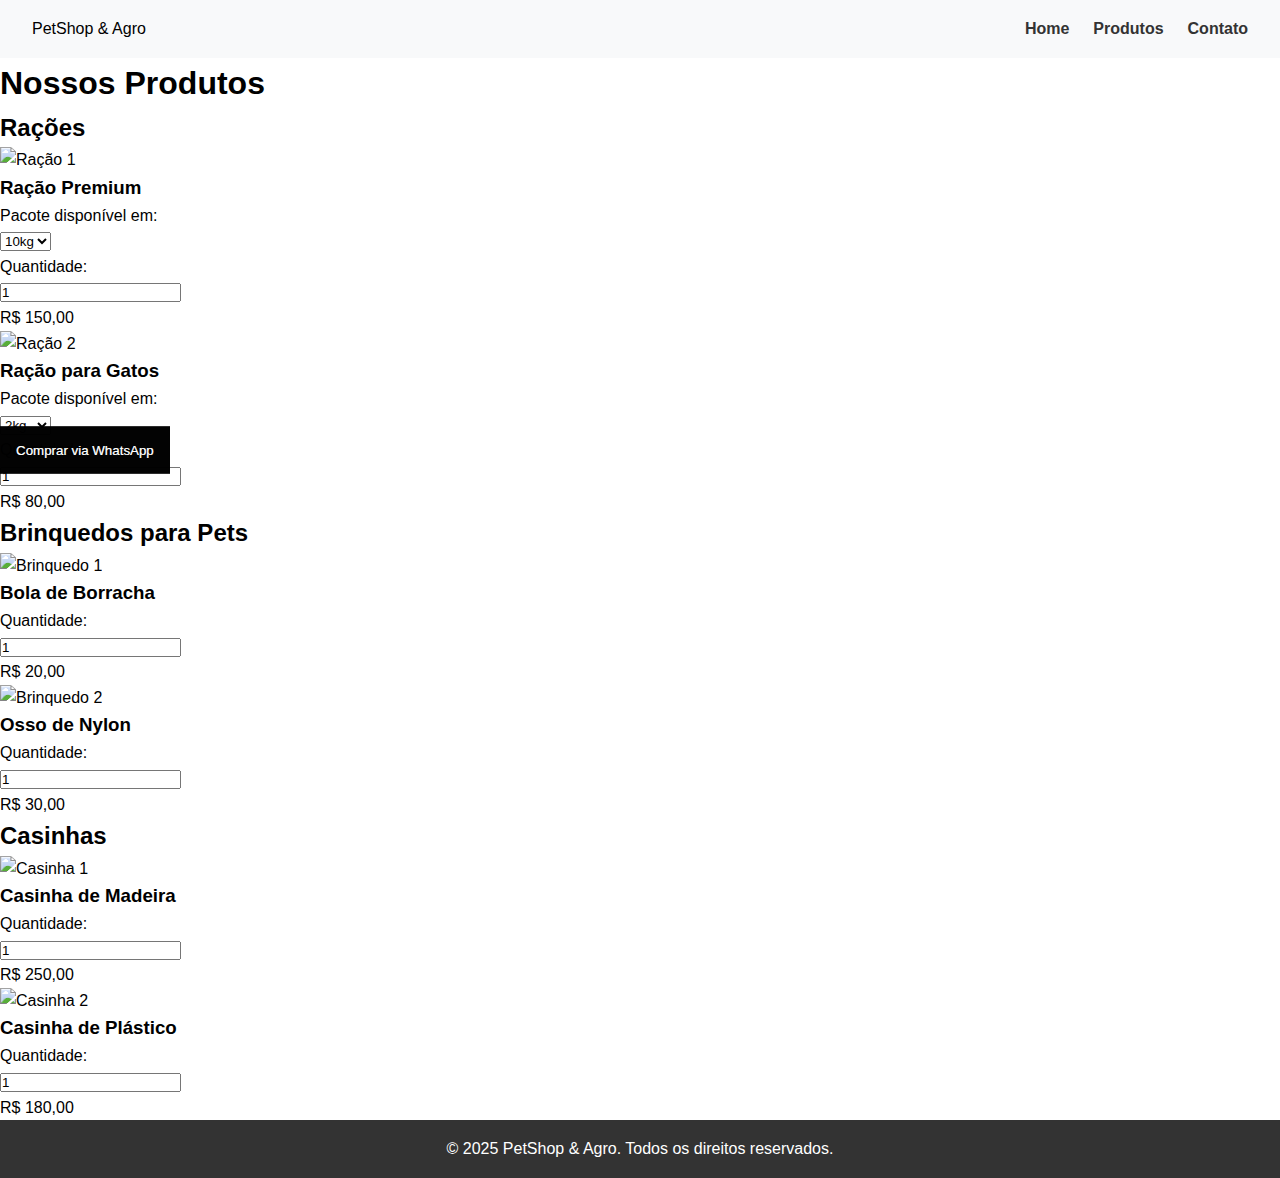
==== produtos.html @ fbe98b85 "Add files via upload" ====
<!DOCTYPE html>
<html lang="en">
<head>
  <meta charset="UTF-8">
  <meta name="viewport" content="width=device-width, initial-scale=1.0">
  <title>Página de Produtos</title>
  <link rel="stylesheet" href="styles.css">
</head>
<body>

  <!-- Header -->
  <header>
    <div class="logo">PetShop & Agro</div>
    <ul class="nav-links">
      <li><a href="index.html">Home</a></li>
      <li><a href="produtos.html">Produtos</a></li>
      <li><a href="contato.html">Contato</a></li>
    </ul>
  </header>

  <!-- Seção Produtos -->
  <main>
    <section id="products">
      <h1>Nossos Produtos</h1>

      <!-- Seção Rações -->
      <div class="product-category">
        <h2>Rações</h2>
        <div class="product-grid">
          <div class="product-card">
            <img src="images/img1.jpg" alt="Ração 1">
            <h3>Ração Premium</h3>
            <p>Pacote disponível em:</p>
            <select class="size-select">
              <option value="10kg">10kg</option>
              <option value="15kg">15kg</option>
              <option value="20kg">20kg</option>
            </select>
            <p>Quantidade:</p>
            <input type="number" min="1" value="1" class="quantity-input">
            <p class="price">R$ 150,00</p>
            <button class="whatsapp-button" onclick="comprarWhatsApp('Ração Premium', this)">Comprar via WhatsApp</button>
          </div>
          <div class="product-card">
            <img src="images/img2.jpg" alt="Ração 2">
            <h3>Ração para Gatos</h3>
            <p>Pacote disponível em:</p>
            <select class="size-select">
              <option value="2kg">2kg</option>
              <option value="5kg">5kg</option>
              <option value="10kg">10kg</option>
            </select>
            <p>Quantidade:</p>
            <input type="number" min="1" value="1" class="quantity-input">
            <p class="price">R$ 80,00</p>
            <button class="whatsapp-button" onclick="comprarWhatsApp('Raçã para Gatos', this)">Comprar via WhatsApp</button>
          </div>
        </div>
      </div>

      <!-- Seção Brinquedos para Pets -->
      <div class="product-category">
        <h2>Brinquedos para Pets</h2>
        <div class="product-grid">
          <div class="product-card">
            <img src="images/img1.jpg" alt="Brinquedo 1">
            <h3>Bola de Borracha</h3>
            <p>Quantidade:</p>
            <input type="number" min="1" value="1" class="quantity-input">
            <p class="price">R$ 20,00</p>
            <button class="whatsapp-button" onclick="comprarWhatsApp('Bola de Borracha', this)">Comprar via WhatsApp</button>
          </div>
          <div class="product-card">
            <img src="images/img2.jpg" alt="Brinquedo 2">
            <h3>Osso de Nylon</h3>
            <p>Quantidade:</p>
            <input type="number" min="1" value="1" class="quantity-input">
            <p class="price">R$ 30,00</p>
            <button class="whatsapp-button" onclick="comprarWhatsApp('Osso de Nylon', this)">Comprar via WhatsApp</button>
          </div>
        </div>
      </div>

      <!-- Seção Casinhas -->
      <div class="product-category">
        <h2>Casinhas</h2>
        <div class="product-grid">
          <div class="product-card">
            <img src="images/img1.jpg" alt="Casinha 1">
            <h3>Casinha de Madeira</h3>
            <p>Quantidade:</p>
            <input type="number" min="1" value="1" class="quantity-input">
            <p class="price">R$ 250,00</p>
            <button class="whatsapp-button" onclick="comprarWhatsApp('Casinha de Madeira', this)">Comprar via WhatsApp</button>
          </div>
          <div class="product-card">
            <img src="images/img2.jpg" alt="Casinha 2">
            <h3>Casinha de Plástico</h3>
            <p>Quantidade:</p>
            <input type="number" min="1" value="1" class="quantity-input">
            <p class="price">R$ 180,00</p>
            <button class="whatsapp-button" onclick="comprarWhatsApp('Casinha de Plástico', this)">Comprar via WhatsApp</button>
          </div>
        </div>
      </div>
    </section>
  </main>

  <!-- Footer -->
  <footer>
    <p>&copy; 2025 PetShop & Agro. Todos os direitos reservados.</p>
  </footer>

  <!-- Script para redirecionar ao WhatsApp -->
  <script>
    function comprarWhatsApp(nomeProduto, botao) {
      // Obtém o elemento pai (product-card) do botão clicado
      const card = botao.closest('.product-card');

      // Obtém a quantidade e o tamanho (se existir)
      const quantidade = card.querySelector('.quantity-input').value;
      const tamanho = card.querySelector('.size-select') ? card.querySelector('.size-select').value : null;

      // Monta a mensagem para o WhatsApp
      let mensagem = `Olá, gostaria de comprar o produto: ${nomeProduto}\n`;
      if (tamanho) {
        mensagem += `Tamanho: ${tamanho}\n`;
      }
      mensagem += `Quantidade: ${quantidade}\n`;
      mensagem += `Poderia me ajudar?`;

      // Codifica a mensagem para uso na URL
      const mensagemCodificada = encodeURIComponent(mensagem);

      // Número de telefone (substitua pelo seu número)
      const telefone = '5511999999999'; // Exemplo: 11 99999-9999

      // Cria o link do WhatsApp
      const linkWhatsApp = `https://wa.me/${telefone}?text=${mensagemCodificada}`;

      // Redireciona para o WhatsApp
      window.open(linkWhatsApp, '_blank');
    }
  </script>

</body>
</html>
---- styles.css ----
/* Reset */
* {
  margin: 0;
  padding: 0;
  box-sizing: border-box;
}

body {
  font-family: Arial, sans-serif;
  line-height: 1.6;
}

header {
  display: flex;
  justify-content: space-between;
  align-items: center;
  padding: 1rem 2rem;
  background-color: #f8f9fa;
}

.nav-links {
  list-style: none;
  display: flex;
  gap: 1.5rem;
}

.nav-links a {
  text-decoration: none;
  color: #333;
  font-weight: bold;
}

.hero {
  position: relative; /* Torna possível posicionar o overlay */
  display: flex;
  align-items: center;
  justify-content: center;
  height: 80vh;
  background: url('img5.jpg') no-repeat center center/cover;
  text-align: center;
  color: white;
  padding: 0 1rem;
  overflow: hidden; /* Garante que o overlay fique contido na seção */
}

.hero::before {
  content: ""; /* Cria o overlay */
  position: absolute;
  top: 0;
  left: 0;
  width: 100%;
  height: 100%;
  background: rgba(0, 0, 0, 0.5); /* Escurece a imagem com transparência */
  z-index: 1; /* Coloca o overlay abaixo do conteúdo */
}

.hero-content {
  position: relative; /* Garante que o texto fique acima do overlay */
  z-index: 2; /* Coloca o texto acima do overlay */
  max-width: 800px; /* Limita a largura do texto */
  text-align: center;
}
.section {
  padding: 2rem;
  text-align: center;
}

.section img {
  width: 100%;
  max-width: 400px;
  margin-bottom: 1rem;
}

.section-content {
  display: flex;
  flex-direction: column;
  align-items: center;
  gap: 1rem;
}

.card {
  border: 1px solid #ccc;
  border-radius: 5px;
  padding: 1rem;
  background-color: #fff;
  box-shadow: 0 4px 8px rgba(0, 0, 0, 0.1);
  max-width: 300px;
  text-align: center;
}

.card img {
  max-width: 100%;
  border-radius: 5px;
}

.slider {
  position: relative;
  overflow: hidden;
  width: 100%;
  max-width: 600px;
  margin: auto;
}

.slides {
  display: flex;
  transition: transform 0.5s ease-in-out;
}

.slide {
  min-width: 100%;
}

.slide img {
  width: 100%;
}

button {
  position: absolute;
  top: 50%;
  transform: translateY(-50%);
  background-color: rgba(0, 0, 0, 0.5);
  color: white;
  border: none;
  cursor: pointer;
  padding: 1rem;
}

button.prev {
  left: 0;
}

button.next {
  right: 0;
}

footer {
  text-align: center;
  padding: 1rem;
  background-color: #333;
  color: white;
}
/* Botão do WhatsApp */
.btn {
  display: inline-block;
  background-color: #25d366; /* Verde do WhatsApp */
  color: white;
  padding: 0.75rem 1.5rem;
  text-decoration: none;
  font-weight: bold;
  border-radius: 5px;
  transition: background-color 0.3s ease;
}

.btn:hover {
  background-color: #1ebe5d; /* Cor mais escura ao passar o mouse */
}

/* Overlay na seção About */
.about .image-wrapper {
  position: relative;
  width: 100%;
  height: 300px;
}

.about .image-wrapper img {
  width: 100%;
  height: 100%;
  object-fit: cover;
}

.about .overlay {
  position: absolute;
  top: 0;
  left: 0;
  width: 100%;
  height: 100%;
  background: rgba(0, 0, 0, 0.5); /* Escurece a imagem */
  display: flex;
  flex-direction: column;
  align-items: center;
  justify-content: center;
  color: white;
  text-align: center;
  opacity: 0;
  transition: opacity 0.3s ease;
}

.about .image-wrapper:hover .overlay {
  opacity: 1; /* Mostra o overlay ao passar o mouse */
}

.about .overlay h2 {
  font-size: 2rem;
  margin-bottom: 1rem;
}

.about .overlay p {
  font-size: 1.2rem;
}
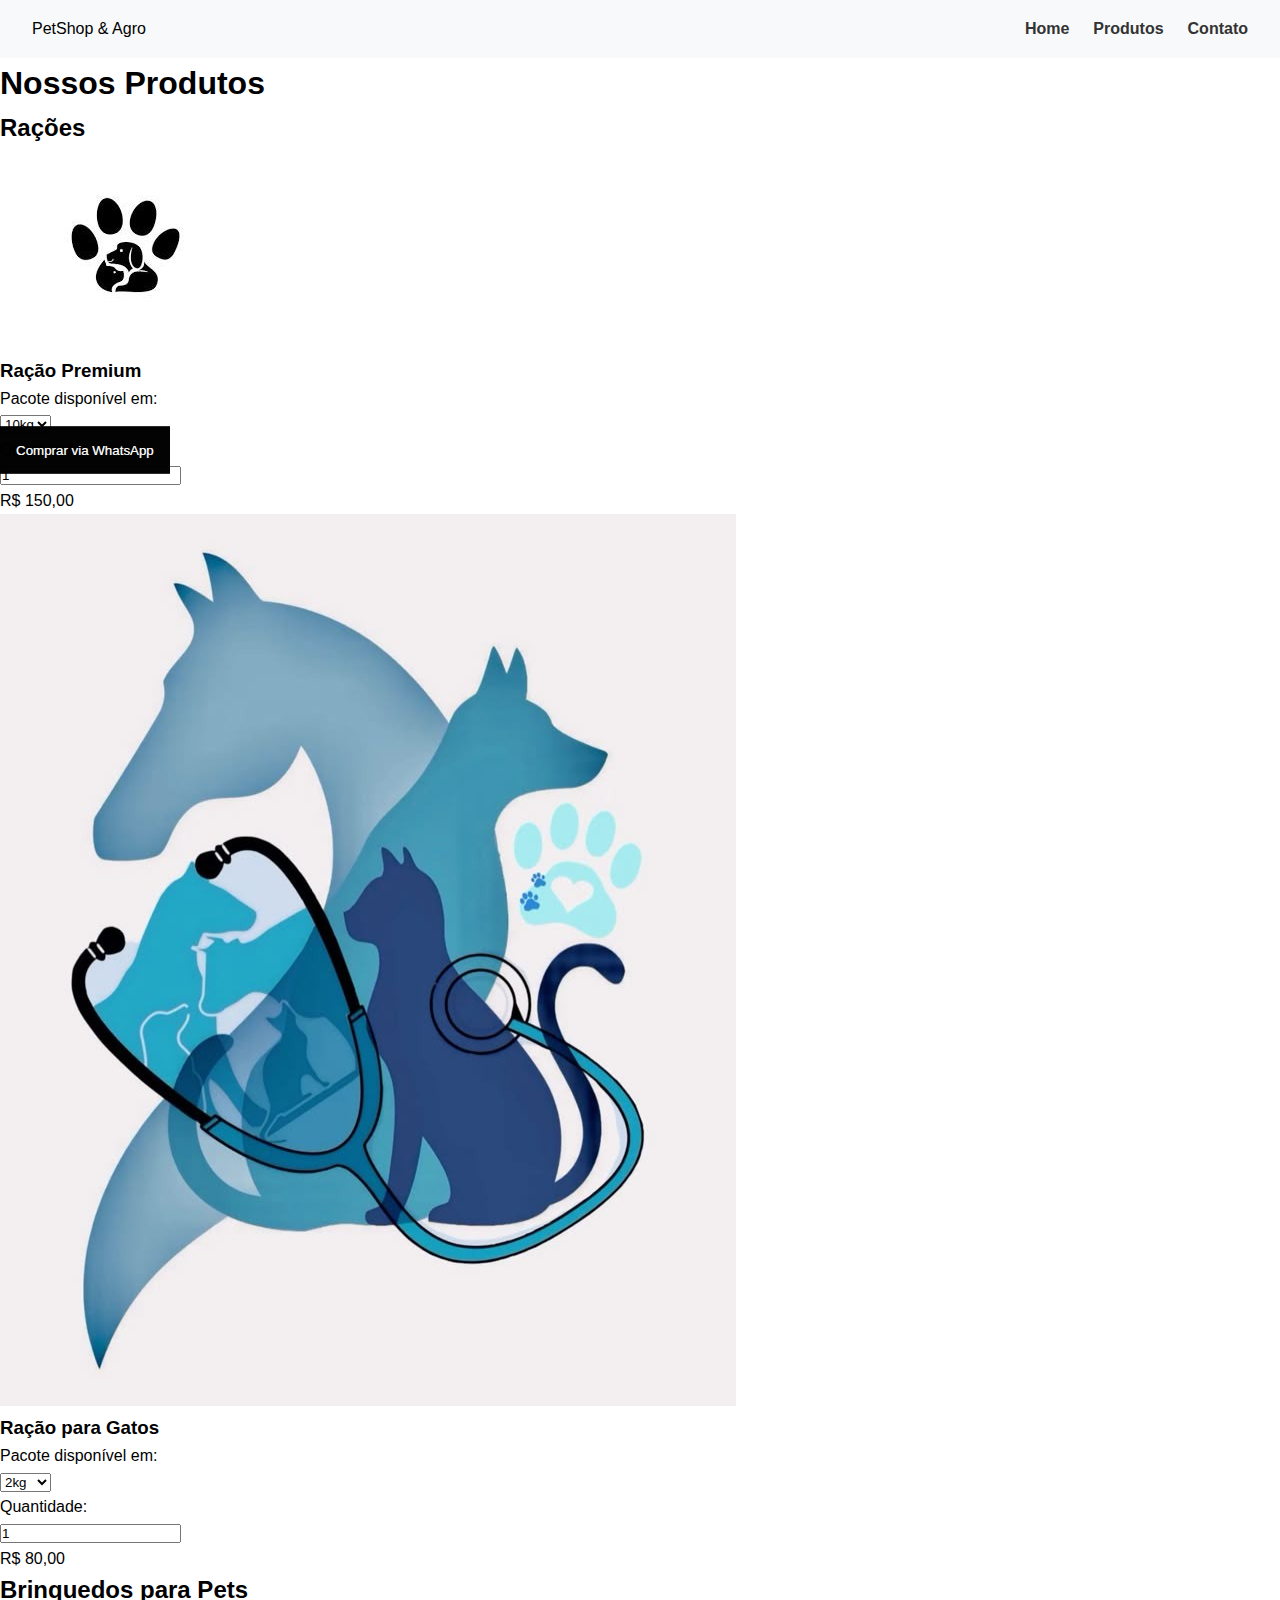
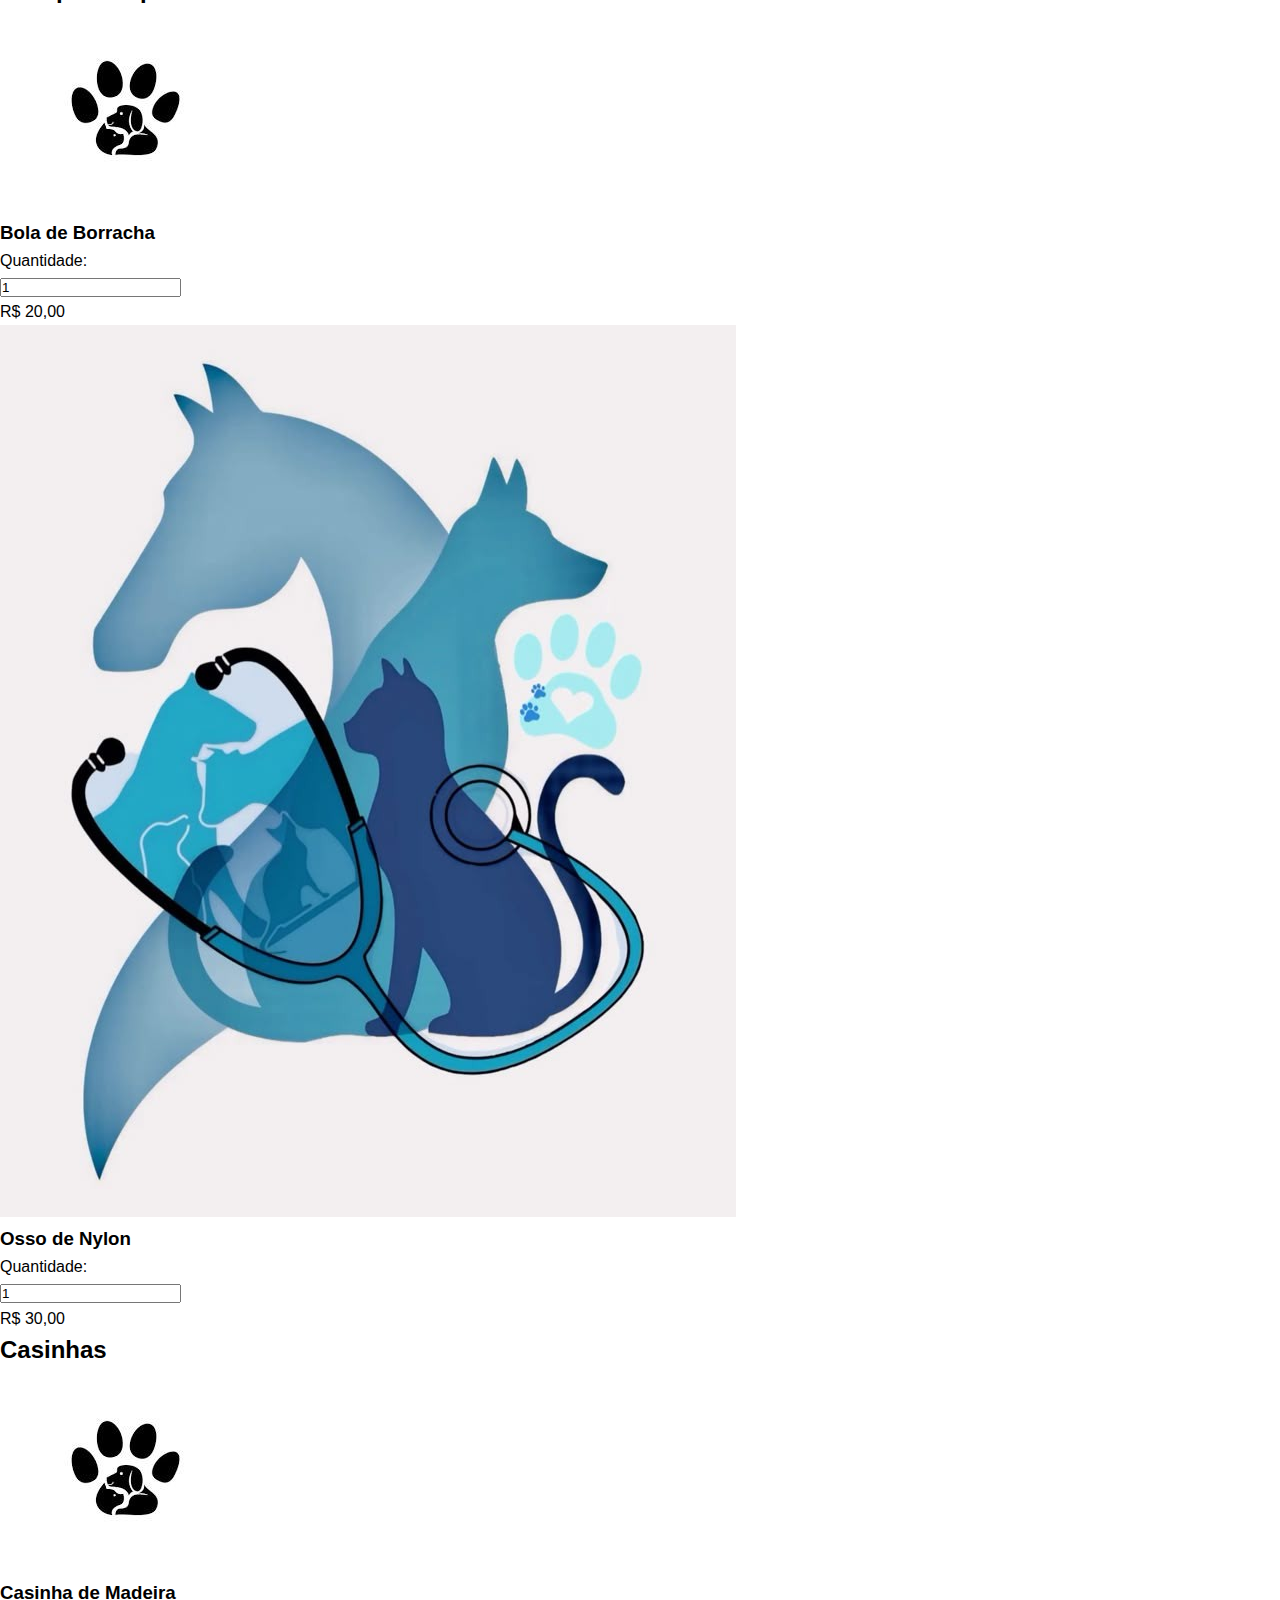
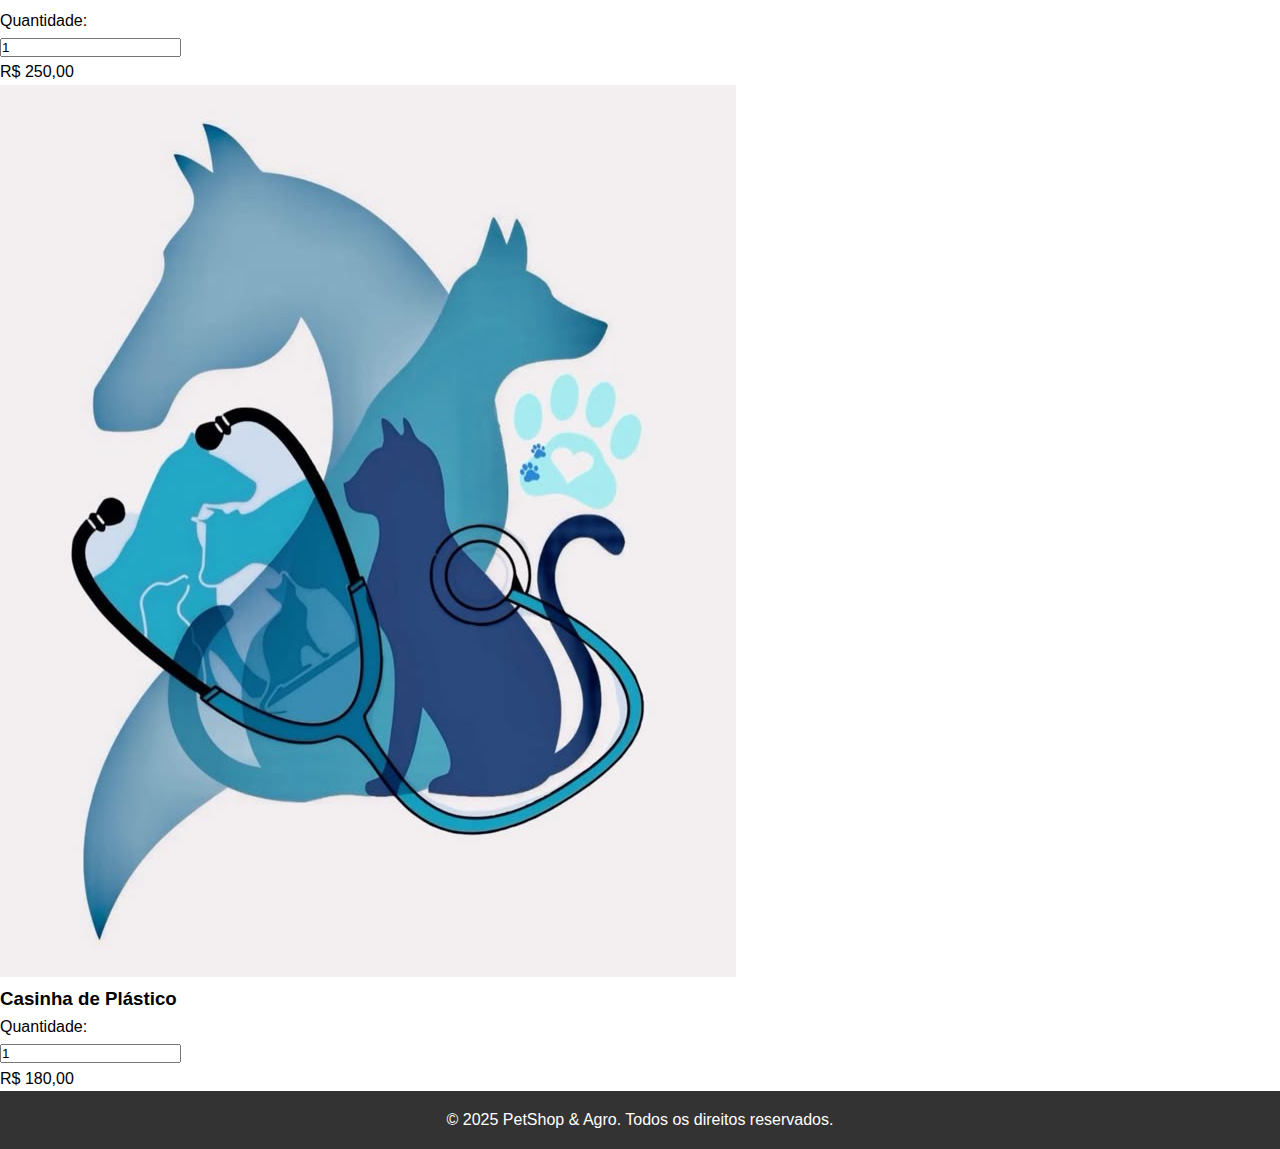
==== commit ec18af87: "produtos.html" ====
--- a/produtos.html
+++ b/produtos.html
@@ -28,7 +28,7 @@
         <h2>Rações</h2>
         <div class="product-grid">
           <div class="product-card">
-            <img src="images/img1.jpg" alt="Ração 1">
+            <img src="img1.jpg" alt="Ração 1">
             <h3>Ração Premium</h3>
             <p>Pacote disponível em:</p>
             <select class="size-select">
@@ -42,7 +42,7 @@
             <button class="whatsapp-button" onclick="comprarWhatsApp('Ração Premium', this)">Comprar via WhatsApp</button>
           </div>
           <div class="product-card">
-            <img src="images/img2.jpg" alt="Ração 2">
+            <img src="img2.jpg" alt="Ração 2">
             <h3>Ração para Gatos</h3>
             <p>Pacote disponível em:</p>
             <select class="size-select">
@@ -63,7 +63,7 @@
         <h2>Brinquedos para Pets</h2>
         <div class="product-grid">
           <div class="product-card">
-            <img src="images/img1.jpg" alt="Brinquedo 1">
+            <img src="img1.jpg" alt="Brinquedo 1">
             <h3>Bola de Borracha</h3>
             <p>Quantidade:</p>
             <input type="number" min="1" value="1" class="quantity-input">
@@ -71,7 +71,7 @@
             <button class="whatsapp-button" onclick="comprarWhatsApp('Bola de Borracha', this)">Comprar via WhatsApp</button>
           </div>
           <div class="product-card">
-            <img src="images/img2.jpg" alt="Brinquedo 2">
+            <img src="img2.jpg" alt="Brinquedo 2">
             <h3>Osso de Nylon</h3>
             <p>Quantidade:</p>
             <input type="number" min="1" value="1" class="quantity-input">
@@ -86,7 +86,7 @@
         <h2>Casinhas</h2>
         <div class="product-grid">
           <div class="product-card">
-            <img src="images/img1.jpg" alt="Casinha 1">
+            <img src="img1.jpg" alt="Casinha 1">
             <h3>Casinha de Madeira</h3>
             <p>Quantidade:</p>
             <input type="number" min="1" value="1" class="quantity-input">
@@ -94,7 +94,7 @@
             <button class="whatsapp-button" onclick="comprarWhatsApp('Casinha de Madeira', this)">Comprar via WhatsApp</button>
           </div>
           <div class="product-card">
-            <img src="images/img2.jpg" alt="Casinha 2">
+            <img src="img2.jpg" alt="Casinha 2">
             <h3>Casinha de Plástico</h3>
             <p>Quantidade:</p>
             <input type="number" min="1" value="1" class="quantity-input">
@@ -144,4 +144,4 @@
   </script>
 
 </body>
-</html>+</html>
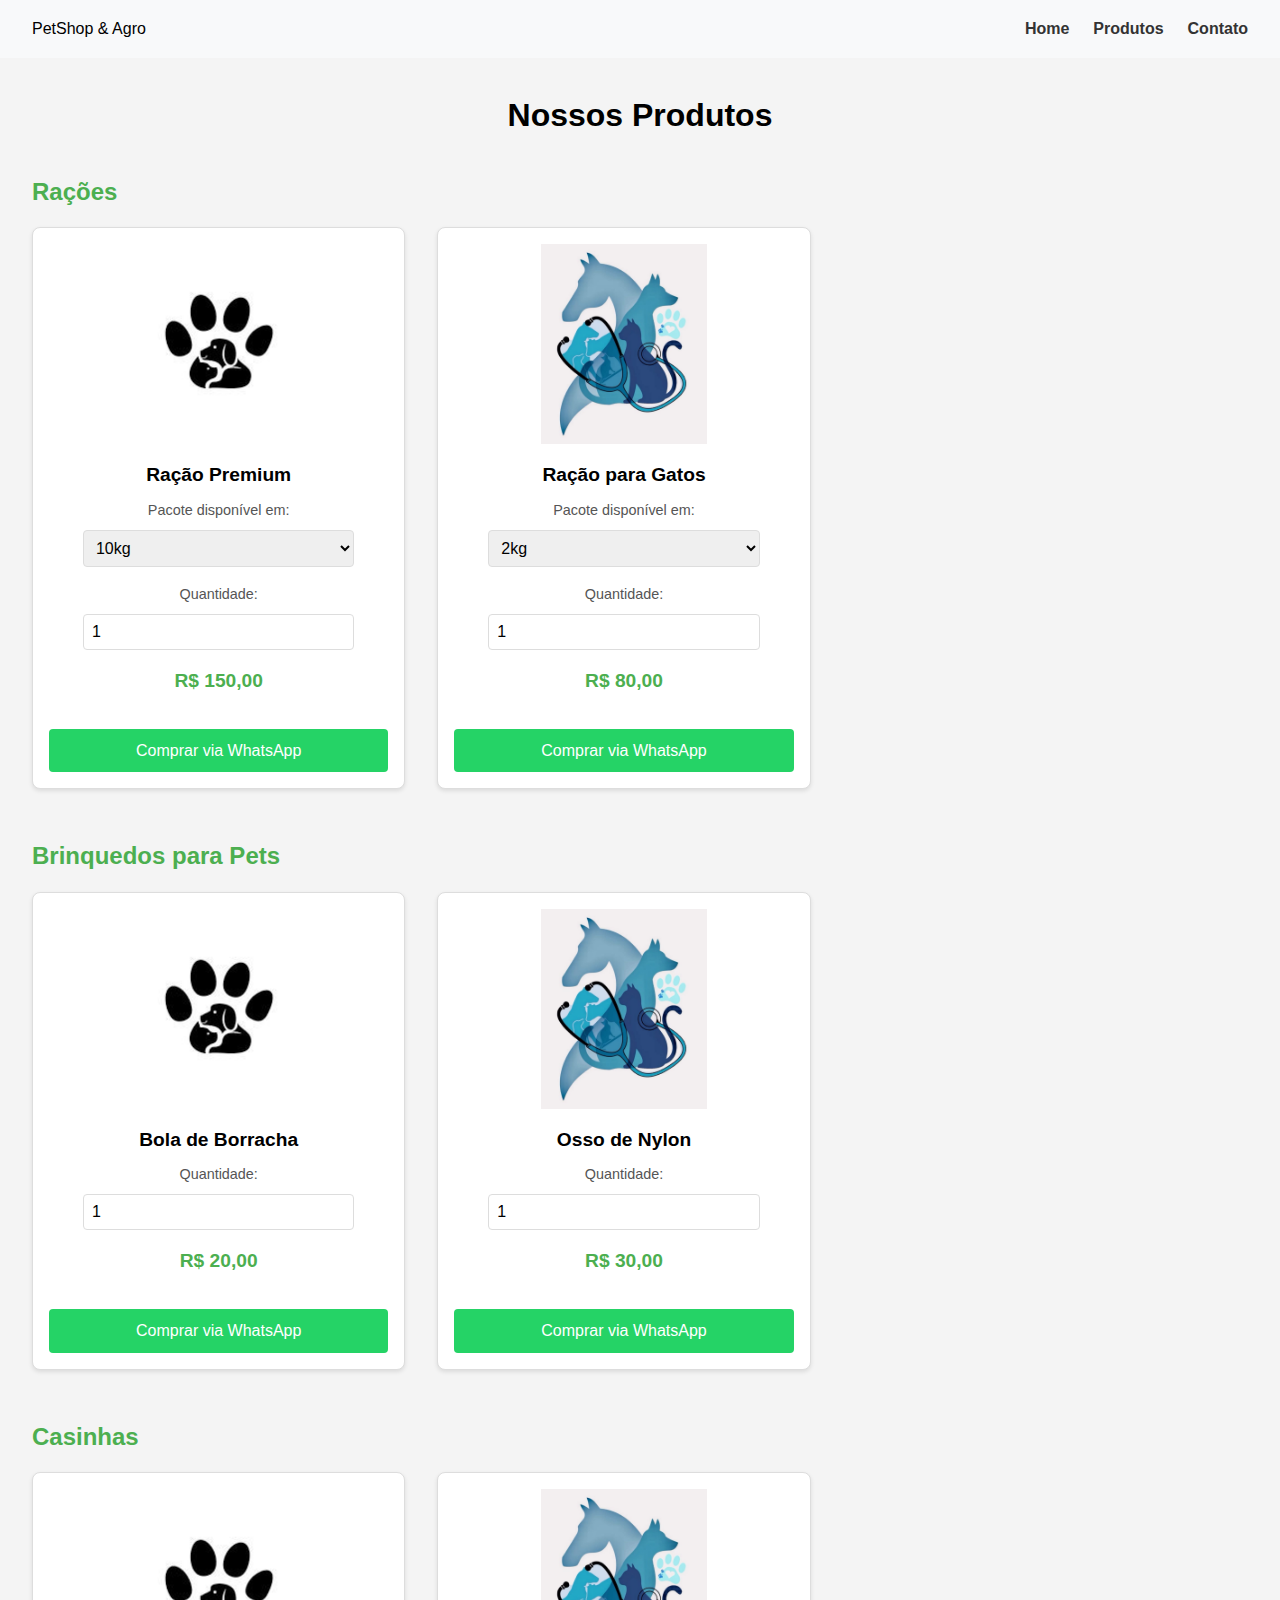
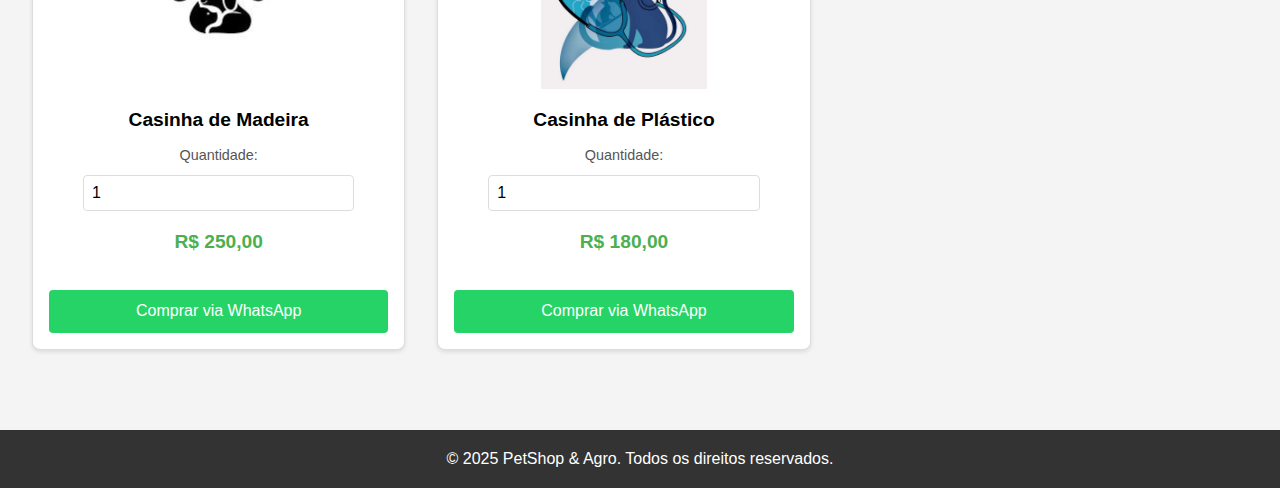
==== commit a019f606: "produtos.html" ====
--- a/produtos.html
+++ b/produtos.html
@@ -14,7 +14,7 @@
     <ul class="nav-links">
       <li><a href="index.html">Home</a></li>
       <li><a href="produtos.html">Produtos</a></li>
-      <li><a href="contato.html">Contato</a></li>
+      <li><a href="https://wa.me/553232226313">Contato</a></li>
     </ul>
   </header>
 
@@ -133,7 +133,7 @@
       const mensagemCodificada = encodeURIComponent(mensagem);
 
       // Número de telefone (substitua pelo seu número)
-      const telefone = '5511999999999'; // Exemplo: 11 99999-9999
+      const telefone = '553232226313'; // Exemplo: 11 99999-9999
 
       // Cria o link do WhatsApp
       const linkWhatsApp = `https://wa.me/${telefone}?text=${mensagemCodificada}`;
--- a/styles.css
+++ b/styles.css
@@ -8,8 +8,10 @@
 body {
   font-family: Arial, sans-serif;
   line-height: 1.6;
-}
-
+  background-color: #f4f4f4;
+}
+
+/* Header */
 header {
   display: flex;
   justify-content: space-between;
@@ -31,35 +33,36 @@
 }
 
 .hero {
-  position: relative; /* Torna possível posicionar o overlay */
+  position: relative;
   display: flex;
   align-items: center;
   justify-content: center;
   height: 80vh;
-  background: url('img5.jpg') no-repeat center center/cover;
+  background: url('images/img5.jpg') no-repeat center center/cover;
   text-align: center;
   color: white;
   padding: 0 1rem;
-  overflow: hidden; /* Garante que o overlay fique contido na seção */
+  overflow: hidden;
 }
 
 .hero::before {
-  content: ""; /* Cria o overlay */
+  content: "";
   position: absolute;
   top: 0;
   left: 0;
   width: 100%;
   height: 100%;
-  background: rgba(0, 0, 0, 0.5); /* Escurece a imagem com transparência */
-  z-index: 1; /* Coloca o overlay abaixo do conteúdo */
+  background: rgba(0, 0, 0, 0.5);
+  z-index: 1;
 }
 
 .hero-content {
-  position: relative; /* Garante que o texto fique acima do overlay */
-  z-index: 2; /* Coloca o texto acima do overlay */
-  max-width: 800px; /* Limita a largura do texto */
-  text-align: center;
-}
+  position: relative;
+  z-index: 2;
+  max-width: 800px;
+  text-align: center;
+}
+
 .section {
   padding: 2rem;
   text-align: center;
@@ -114,35 +117,17 @@
   width: 100%;
 }
 
-button {
-  position: absolute;
-  top: 50%;
-  transform: translateY(-50%);
-  background-color: rgba(0, 0, 0, 0.5);
-  color: white;
-  border: none;
-  cursor: pointer;
-  padding: 1rem;
-}
-
-button.prev {
-  left: 0;
-}
-
-button.next {
-  right: 0;
-}
-
 footer {
   text-align: center;
   padding: 1rem;
   background-color: #333;
   color: white;
 }
+
 /* Botão do WhatsApp */
 .btn {
   display: inline-block;
-  background-color: #25d366; /* Verde do WhatsApp */
+  background-color: #25d366;
   color: white;
   padding: 0.75rem 1.5rem;
   text-decoration: none;
@@ -152,7 +137,7 @@
 }
 
 .btn:hover {
-  background-color: #1ebe5d; /* Cor mais escura ao passar o mouse */
+  background-color: #1ebe5d;
 }
 
 /* Overlay na seção About */
@@ -174,7 +159,7 @@
   left: 0;
   width: 100%;
   height: 100%;
-  background: rgba(0, 0, 0, 0.5); /* Escurece a imagem */
+  background: rgba(0, 0, 0, 0.5);
   display: flex;
   flex-direction: column;
   align-items: center;
@@ -186,7 +171,7 @@
 }
 
 .about .image-wrapper:hover .overlay {
-  opacity: 1; /* Mostra o overlay ao passar o mouse */
+  opacity: 1;
 }
 
 .about .overlay h2 {
@@ -197,3 +182,116 @@
 .about .overlay p {
   font-size: 1.2rem;
 }
+
+/* Página de Produtos */
+main {
+  padding: 2rem;
+}
+
+h1 {
+  text-align: center;
+  margin-bottom: 2rem;
+}
+
+.product-category {
+  margin-bottom: 3rem;
+}
+
+.product-category h2 {
+  font-size: 1.5rem;
+  margin-bottom: 1rem;
+  color: #4caf50;
+}
+
+.product-grid {
+  display: flex;
+  flex-wrap: wrap;
+  gap: 2rem;
+}
+
+.product-card {
+  background: #fff;
+  border: 1px solid #ddd;
+  border-radius: 8px;
+  box-shadow: 0 2px 4px rgba(0, 0, 0, 0.1);
+  overflow: hidden;
+  width: calc(33.333% - 2rem);
+  display: flex;
+  flex-direction: column;
+  align-items: center;
+  padding: 1rem;
+  transition: transform 0.3s ease, box-shadow 0.3s ease;
+}
+
+.product-card:hover {
+  transform: translateY(-5px);
+  box-shadow: 0 4px 8px rgba(0, 0, 0, 0.2);
+}
+
+.product-card img {
+  width: 100%;
+  max-height: 200px;
+  object-fit: contain;
+  margin-bottom: 1rem;
+}
+
+.product-card h3 {
+  font-size: 1.2rem;
+  margin-bottom: 0.5rem;
+  text-align: center;
+}
+
+.product-card p {
+  margin-bottom: 0.5rem;
+  font-size: 0.9rem;
+  color: #555;
+}
+
+.product-card .size-select,
+.product-card .quantity-input {
+  width: 80%;
+  padding: 0.5rem;
+  margin-bottom: 1rem;
+  border: 1px solid #ddd;
+  border-radius: 4px;
+  font-size: 1rem;
+}
+
+.product-card .price {
+  font-size: 1.2rem;
+  font-weight: bold;
+  color: #4caf50;
+  margin-bottom: 1rem;
+}
+
+/* Responsividade */
+@media (max-width: 768px) {
+  .product-card {
+    width: calc(50% - 1rem);
+  }
+}
+
+@media (max-width: 480px) {
+  .product-card {
+    width: 100%;
+  }
+}
+
+/* Estilo do botão WhatsApp */
+.whatsapp-button {
+  background-color: #25d366;
+  color: white;
+  border: none;
+  padding: 0.8rem 1.2rem;
+  border-radius: 4px;
+  font-size: 1rem;
+  cursor: pointer;
+  transition: background-color 0.3s ease;
+  margin-top: 1rem; /* Espaçamento acima do botão */
+  width: 100%; /* Faz o botão ocupar toda a largura do card */
+  text-align: center;
+}
+
+.whatsapp-button:hover {
+  background-color: #1ebe5d;
+}
